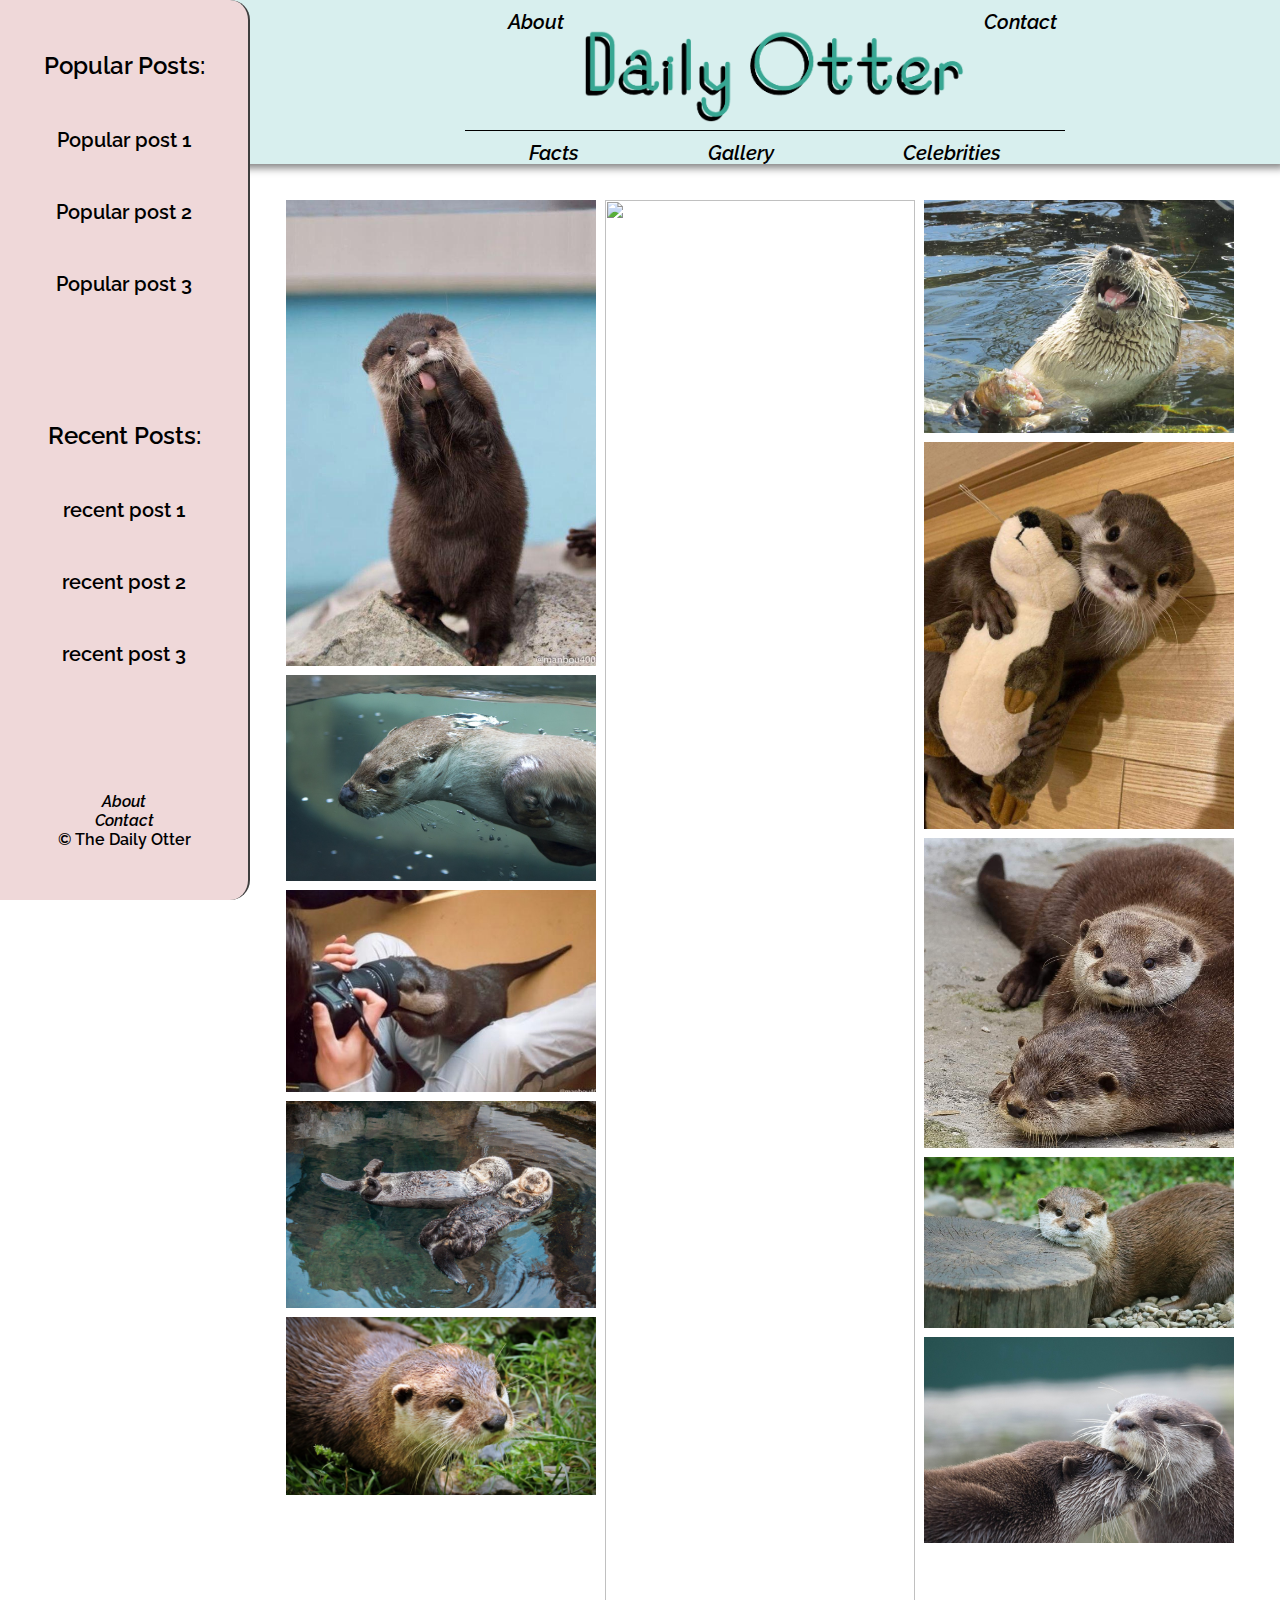
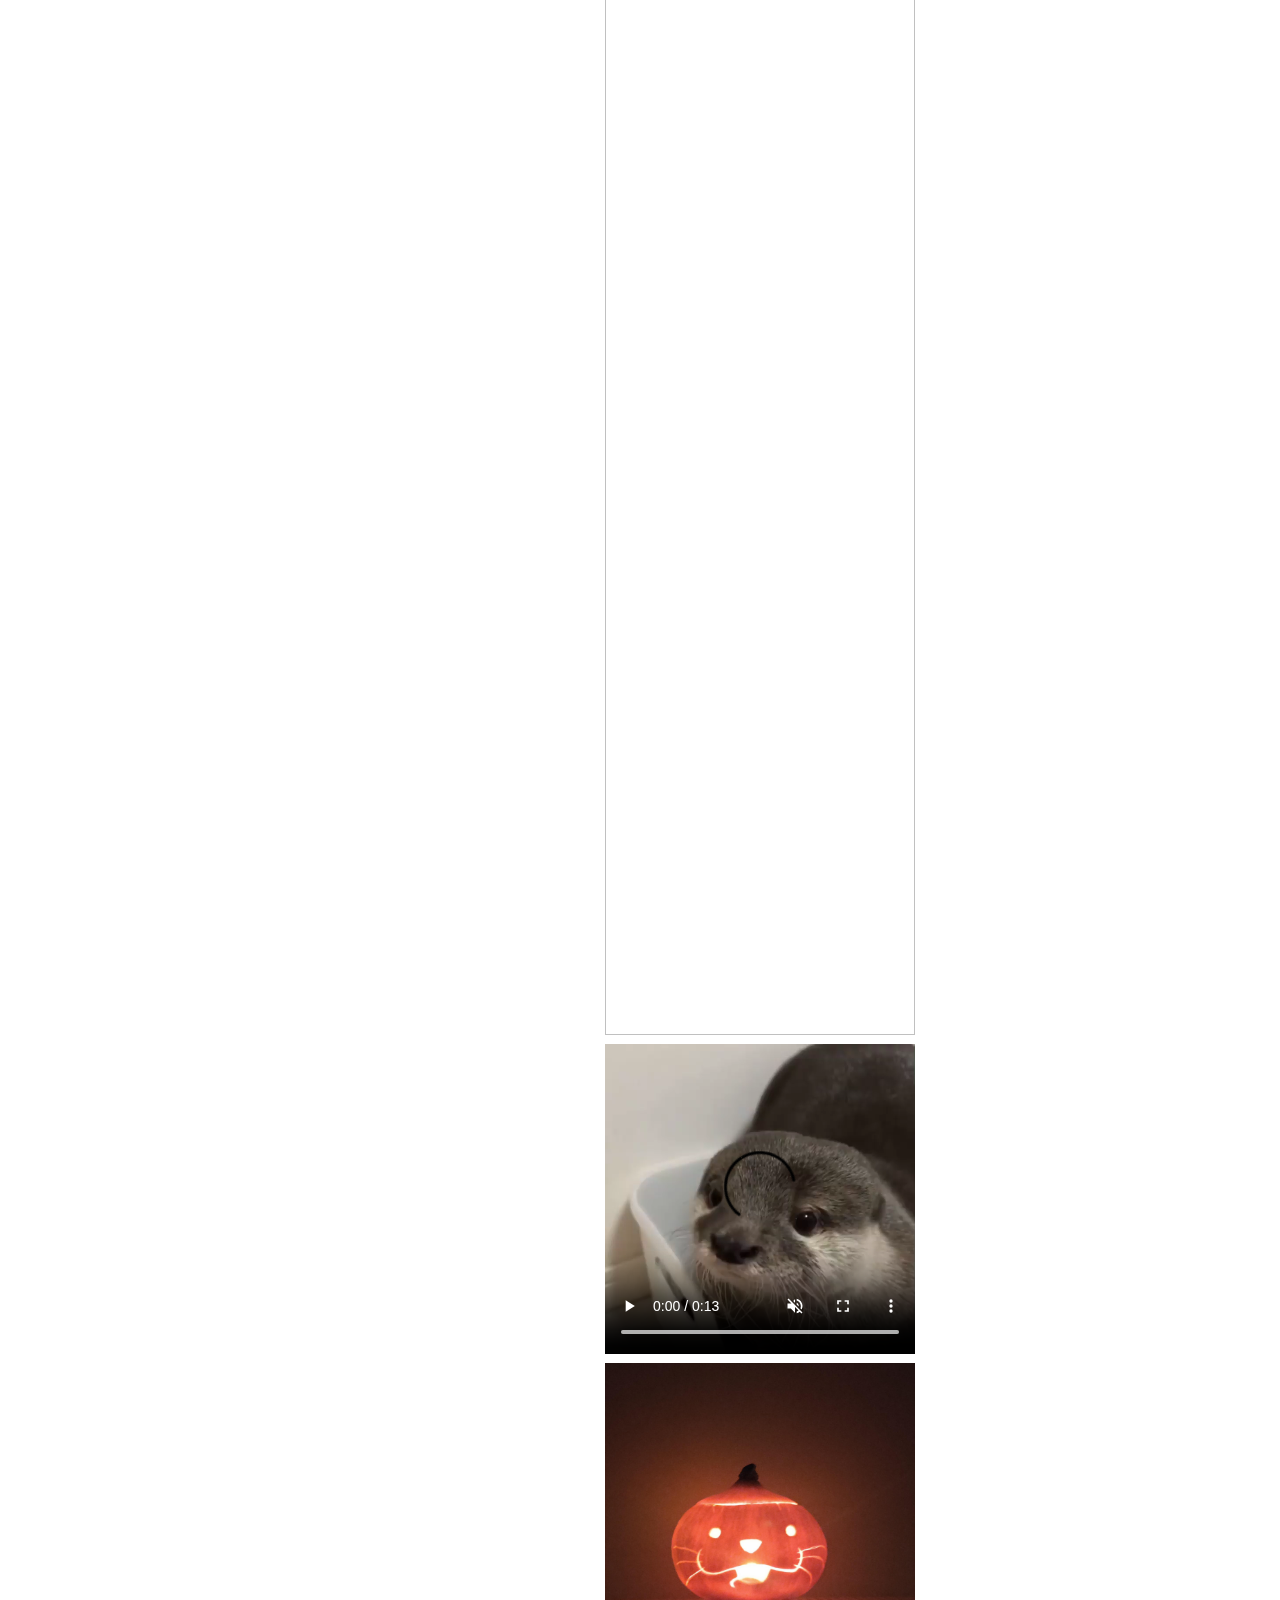
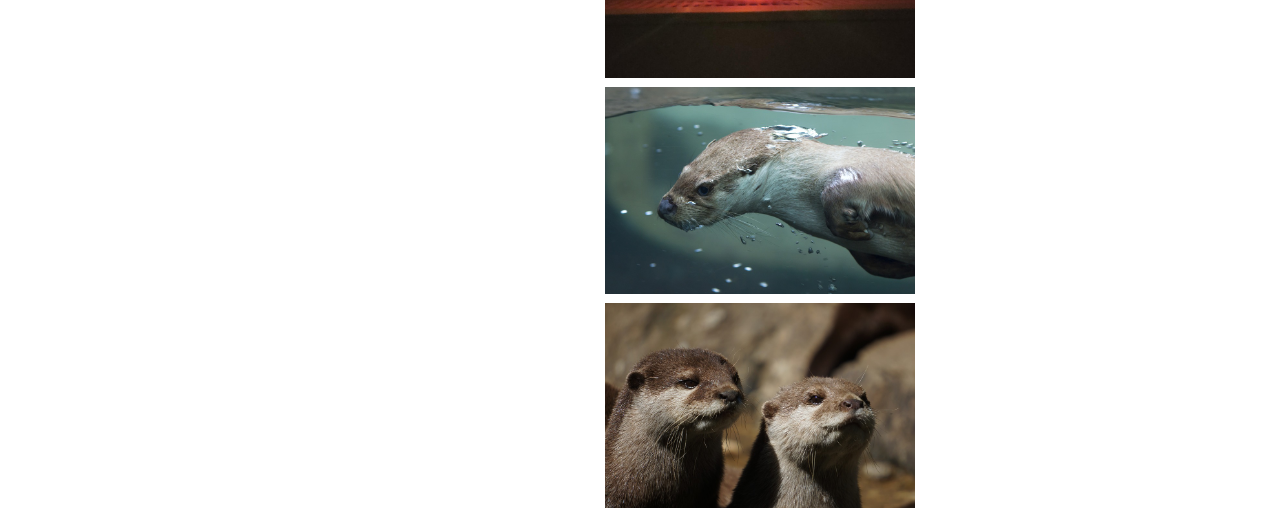
==== gallery.html @ b7fc93a8 "Expansion" ====
<html lang="de">
<head>
    <meta charset="UTF-8">
    <meta http-equiv="X-UA-Compatible" content="IE=edge">
    <meta name="viewport" content="width=device-width, initial-scale=1.0">
    <title>The Daily Otter - Gallery</title>
    <link rel="stylesheet" href="gallery.css">
</head>
    <header>
        <div class="nav__bar--top">
            <nav>
                <a href="#">About</a>
            </nav>
            <div class="nav__bar--middle">
                <a href="index.html">
                    <img src="img/Logo.png" alt="">
                </a>
            </div>
            <nav>
                <a href="#">Contact</a>
            </nav>
        </div>
        <div class="nav__bar--bottom">
            <nav>
                <ul>
                    <li><a href="#">Facts</a></li>
                    <li><a href="gallery.html">Gallery</a></li>
                    <li><a href="#">Celebrities</a></li>
                </ul>
            </nav>
        </div>
    </header>

    <aside class="sidebar">
        <div class="sidebar__content sidebar__popular__posts">
            <h2>Popular Posts:</h2>
            <ul>
                <li>Popular post 1</li>
                <li>Popular post 2</li>
                <li>Popular post 3</li>
            </ul>
        </div>
        <div class="sidebar__content sidebar__recent__posts">
            <h2>Recent Posts:</h2>
            <ul>
                <li>recent post 1</li>
                <li>recent post 2</li>
                <li>recent post 3</li>
            </ul>
        </div>
        <footer>
            <ul>
                <li><a href="#">About</a></li>
                <li><a href="#">Contact</a></li>
            </ul>
            <span>&copy <span id="copyright__year"></span> The Daily Otter</span>
        </footer>
    </aside>

    <main class="gallery--main">
        <div class="row">
            <div class="column">
                <img src="img/gallery/flustered.jpg" alt="">
                <img src="img/gallery/otter-2549856_960_720.jpg" alt="">
                <img src="img/gallery/curious.jpg" alt="">
                <img src="img/gallery/relaxed-ge85306dee_1920.jpg" alt="">
                <img src="img/gallery/otter-g11dd8483a_1280.jpg" alt="">
            </div>
            <div class="column">
                <img src="img/gallery/boop.gif" alt="">
                <video controls autoplay muted loop>
                    <source src="img/gallery/demanding scratches.mp4" type="video/mp4">
                        Your browser does not support this html format
                </video>
                <img src="img/gallery/carved pumpkin.jpg" alt="">
                <img src="img/gallery/otter-2549856_960_720.jpg" alt="">
                <img src="img/gallery/otter-498046_960_720.jpg" alt="">
            </div>
            <div class="column">
                <img src="img/gallery/bite.jpg" alt="">
                <img src="img/gallery/cuddling toy.jpg" alt="">
                <img src="img/gallery/cuddling.jpg" alt="">
                <img src="img/gallery/otter-4444711_960_720.jpg" alt="">
                <img src="img/gallery/otter-312344_960_720.jpg" alt="">
            </div>
        </div>
    </main>

</body>
<html>
---- gallery.css ----
@import url('https://fonts.googleapis.com/css2?family=Raleway:wght@100&display=swap');

*,
*:before,
*:after{
    font-family: 'Raleway', sans-serif;
    font-weight:600;
    margin:0;
    padding:0;
    box-sizing: border-box;
}

ul{
    list-style:none;
}

a, a:visited{
    font-style:italic;
    text-decoration:none;
    color:#000;
}

a:hover{
    font-size:22px;
}

.border{
    border:solid 2px #3e3e3e;
    border-radius: 20px;
}

/* -------------- 
    Header start  
   -------------- */

   header{
    padding:0.5em 0 0 250px;
    box-shadow:4px 3px 8px 1px grey;
    font-size:20px;
    background-color:#d8efee;
    height:8.2em;
}

.nav__bar--top{
    display:flex;
    justify-content:space-around;
    height:6em;
    width:50%;
    margin:auto;
}

.nav__bar--middle{
    padding:0 1em;
}

.nav__bar--middle img{
    width:380px;
    height:auto;
    padding:1em 0 0.5em 0;
}

.nav__bar--bottom{
    display:flex;
    justify-content:center;
}

.nav__bar--bottom ul{
    display:flex;
    justify-content:space-around;
    width:600px;
    border-top:solid 1px;
    padding:0.5em 0 0 0;
}
/* ------------ 
    Header end  
   ------------ */


/* --------------- 
    Sidebar start
   --------------- */
.sidebar{
    display:flex;
    flex-direction:column;
    justify-content:space-around;
    position:fixed;
    height:100vh;
    width:250px;
    left:0;
    top:0;
    background-color:#efd8d9;
    text-align:center;
    border-radius:0 20px 20px 0;
    border-right:solid 2px #3e3e3e;
}

.sidebar div, footer{
    height:auto;
    width:auto;
}

.sidebar h2{
    padding:0 0 1em 0;
}

.sidebar__content li{
    font-size:20px;
    padding:1.2em 0;
}
/* -------------
    Sidebar end
   ------------- */

/* --------- 
    Gallery 
   --------- */

.gallery--main{
    margin:3vh 3vh 0 3vh;
    padding-left:250px;
    display:flex;
    justify-content:space-around;
}
/*
.gallery--main img, video{
    margin:1vh;
    width:300px;
    height:auto;
}

@media screen and (max-width: 1300px){
    .gallery--main{

    }
}*/

.row {
    display:-ms-flexbox; /* IE10 */
    display:flex;
    -ms-flex-wrap:wrap; /* IE10 */
    flex-wrap:wrap;
    padding:0 0.5vh;
}
  
/* Create four equal columns that sit next to each other */
.column {
-ms-flex:33%; /* IE10 */
flex:33%;
max-width:33%;
padding:0 0.5vh;
}

.column img, video {
margin:1vh 0 0 0;
width:100%;
height:auto;
}

/* Responsive - two column-layout instead of four columns */
@media screen and (max-width:800px) {
.column {
    -ms-flex:50%;
    flex:50%;
    max-width:50%;
}
}

/* Responsive -two columns stack on top of each other instead of next to each other */
@media screen and (max-width:600px) {
.column {
    -ms-flex:100%;
    flex:100%;
    max-width:100%;
}
}
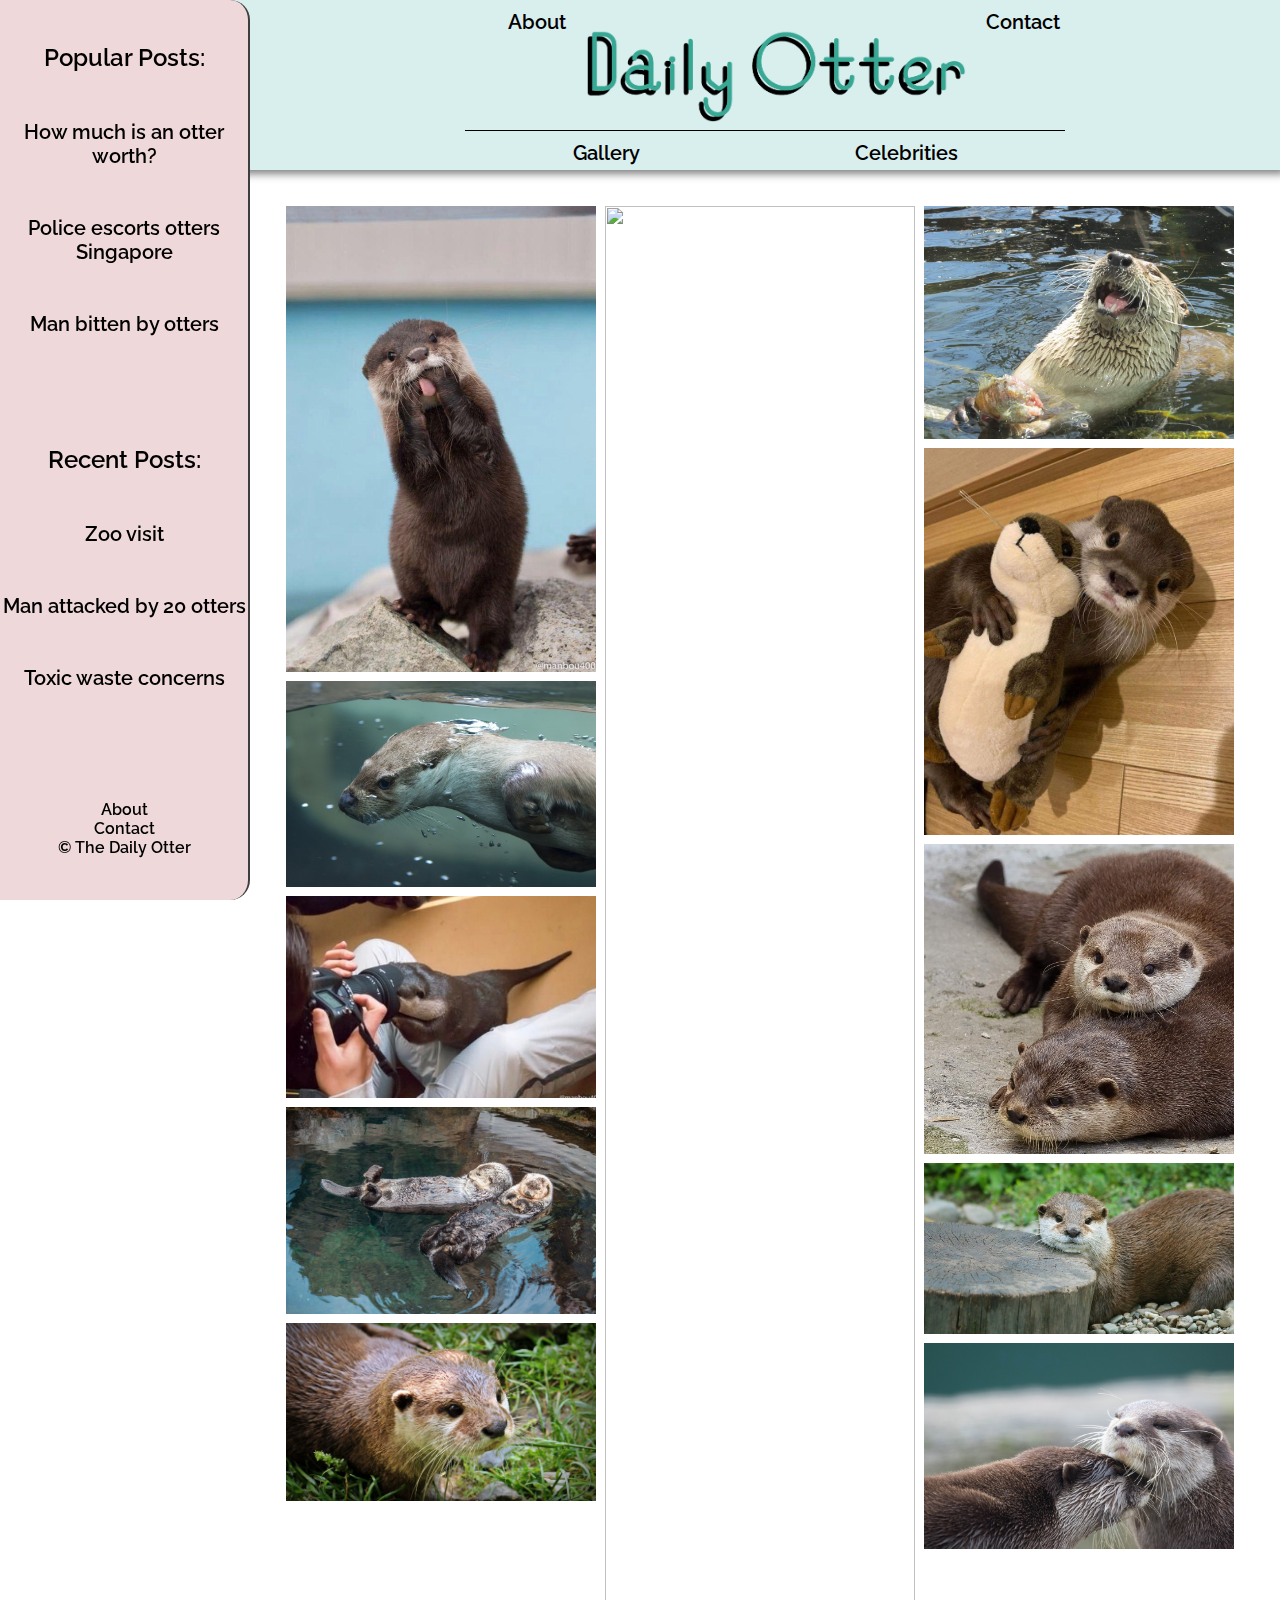
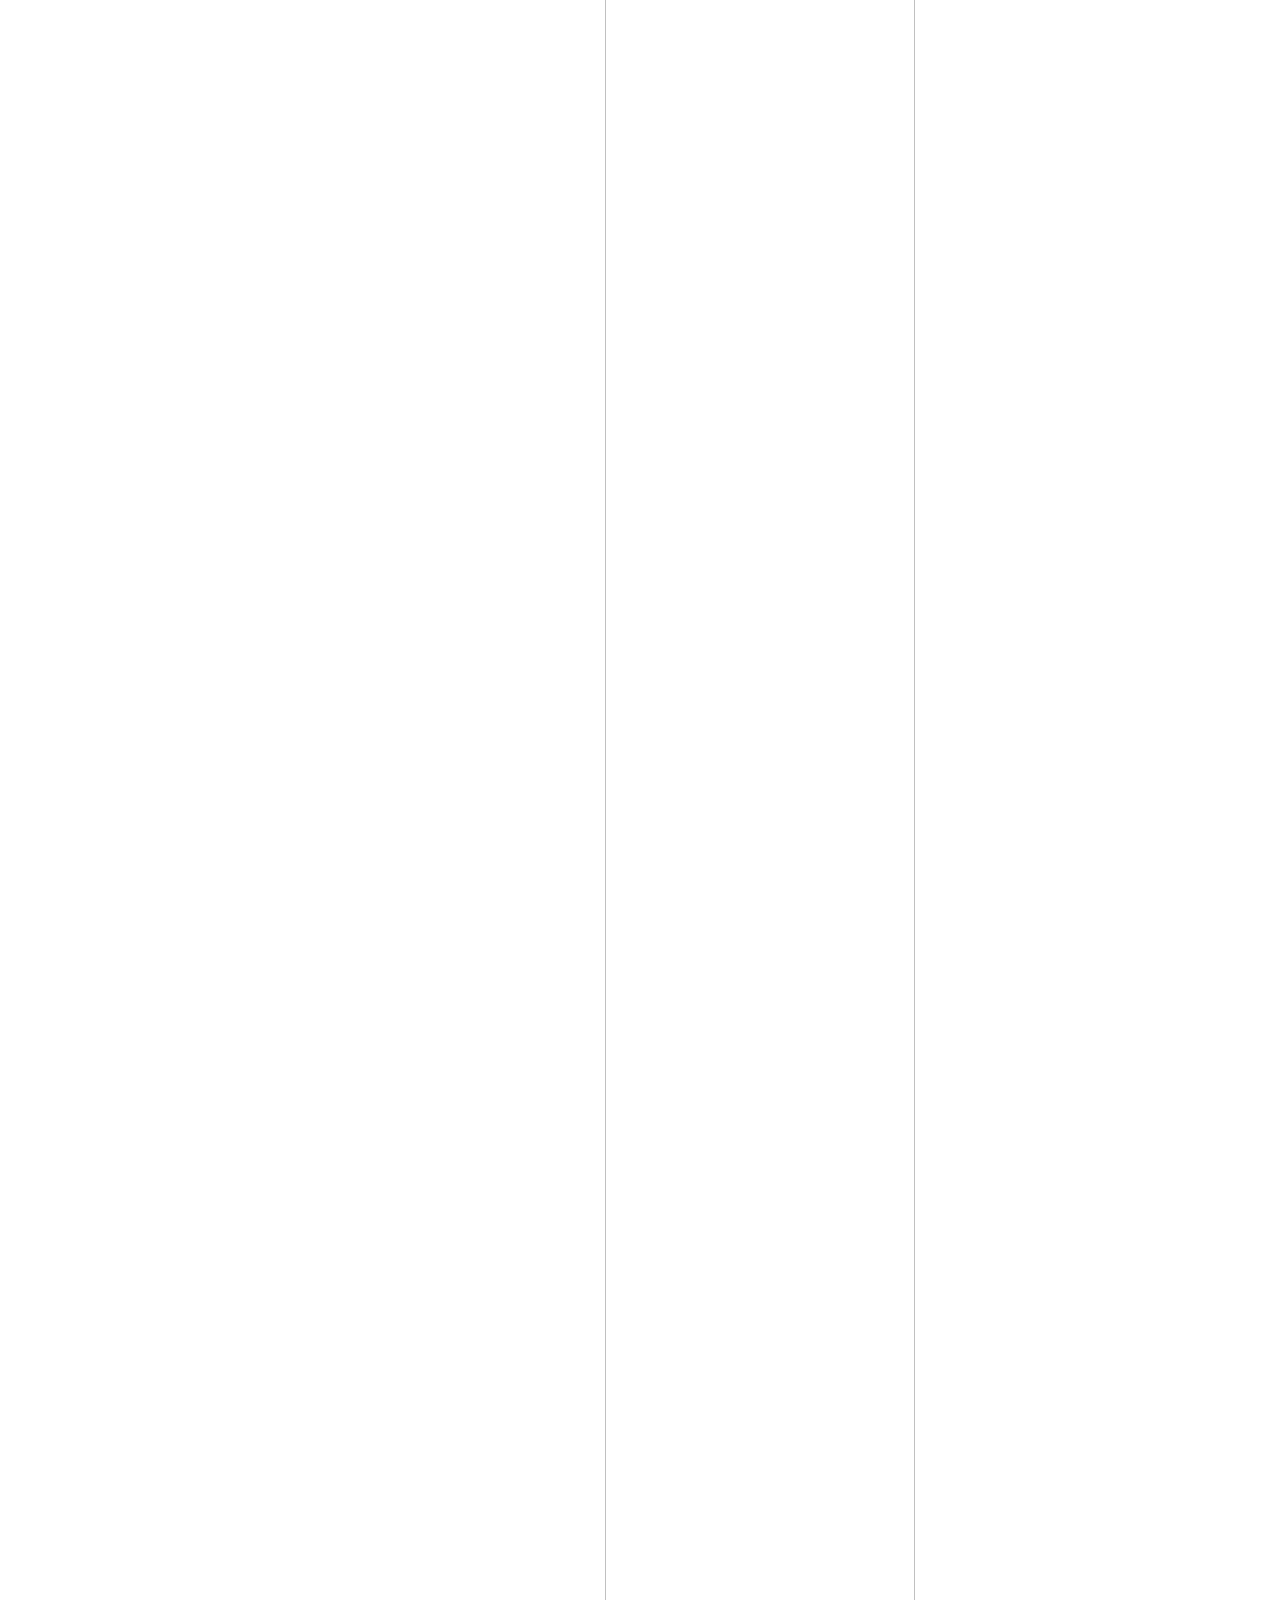
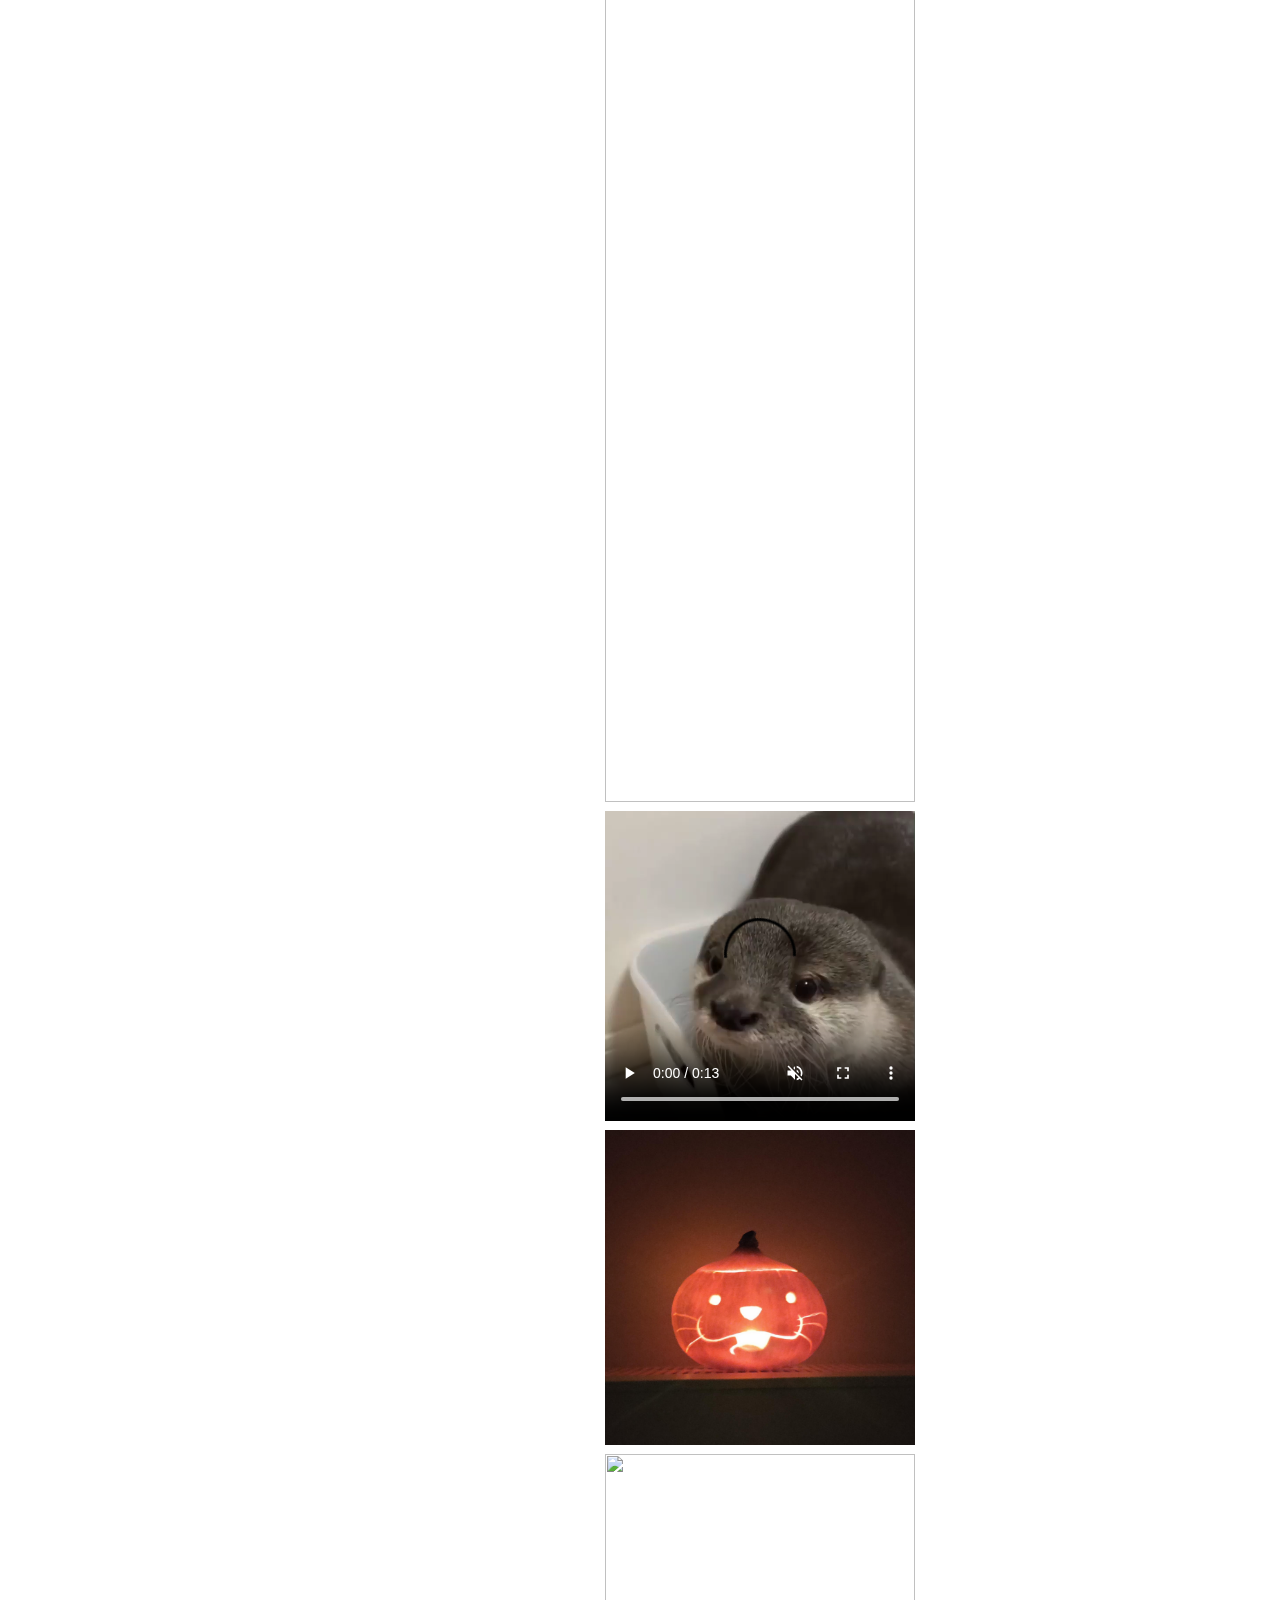
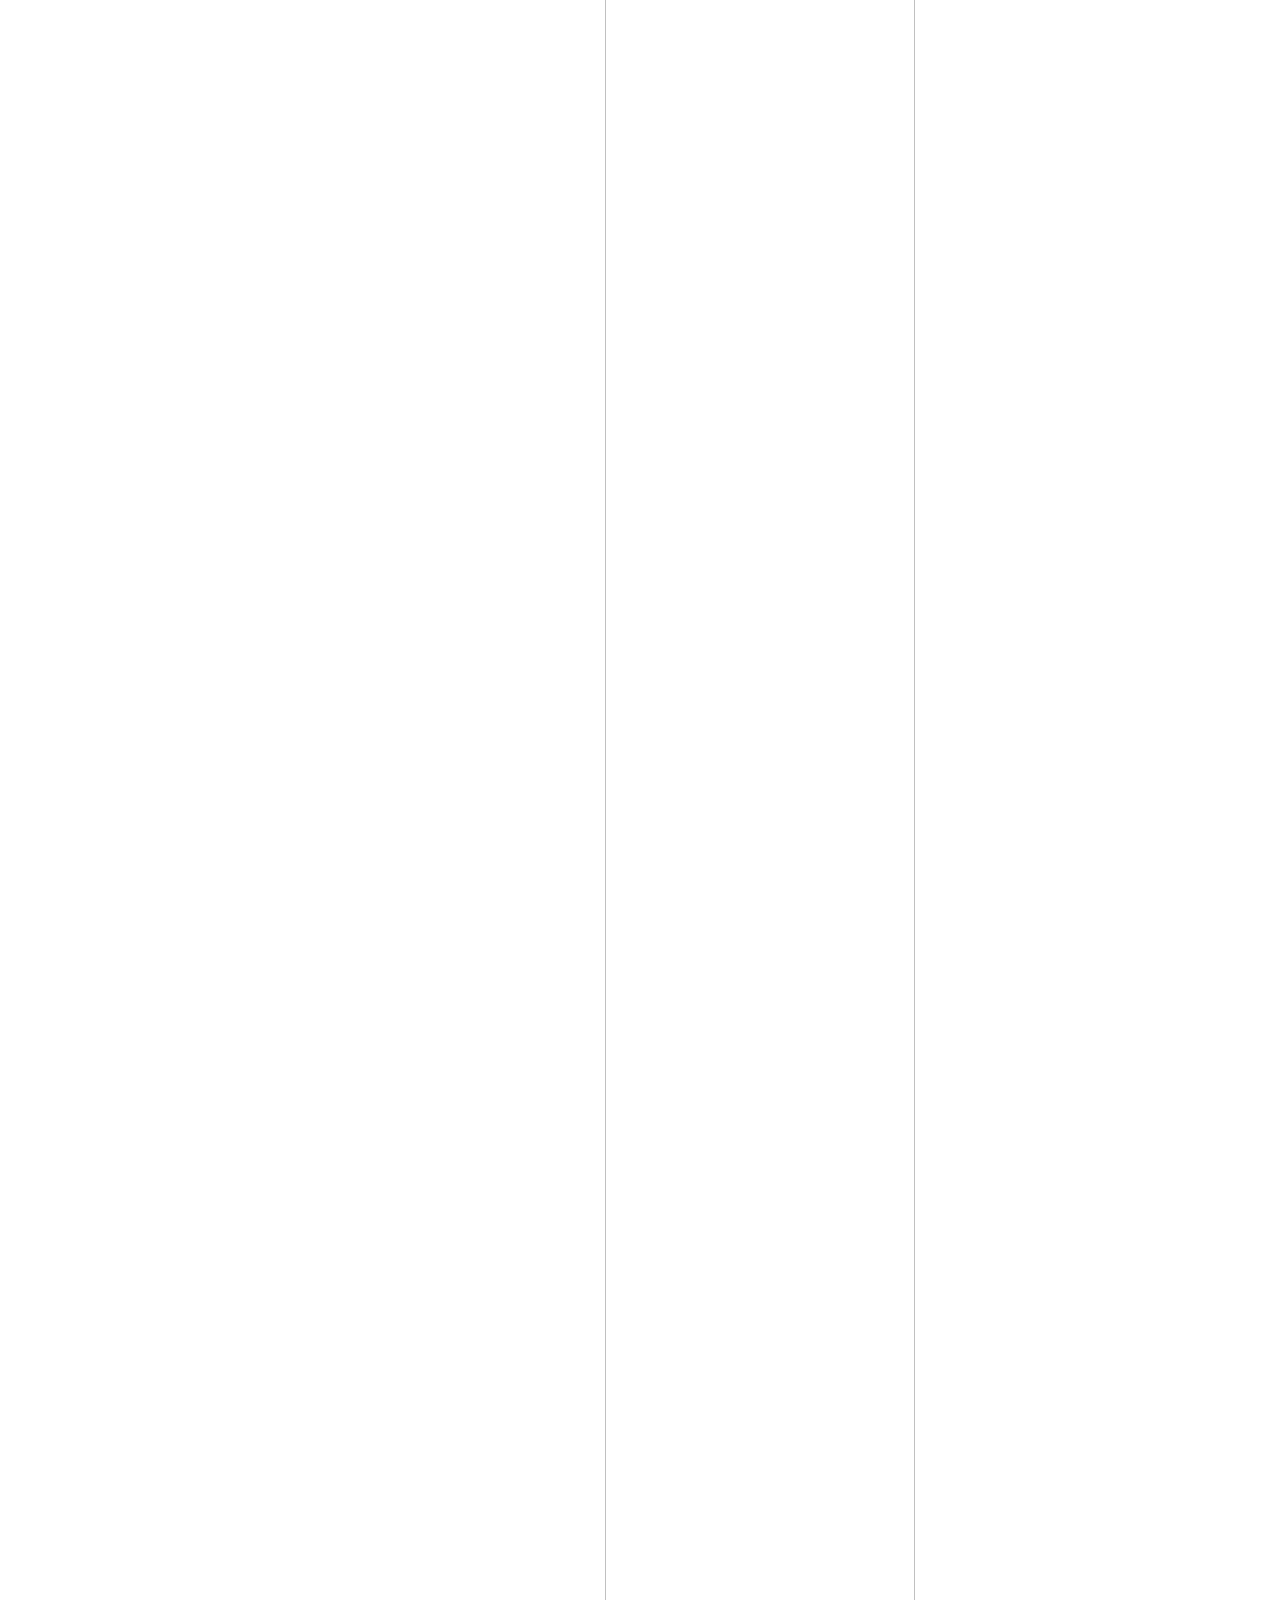
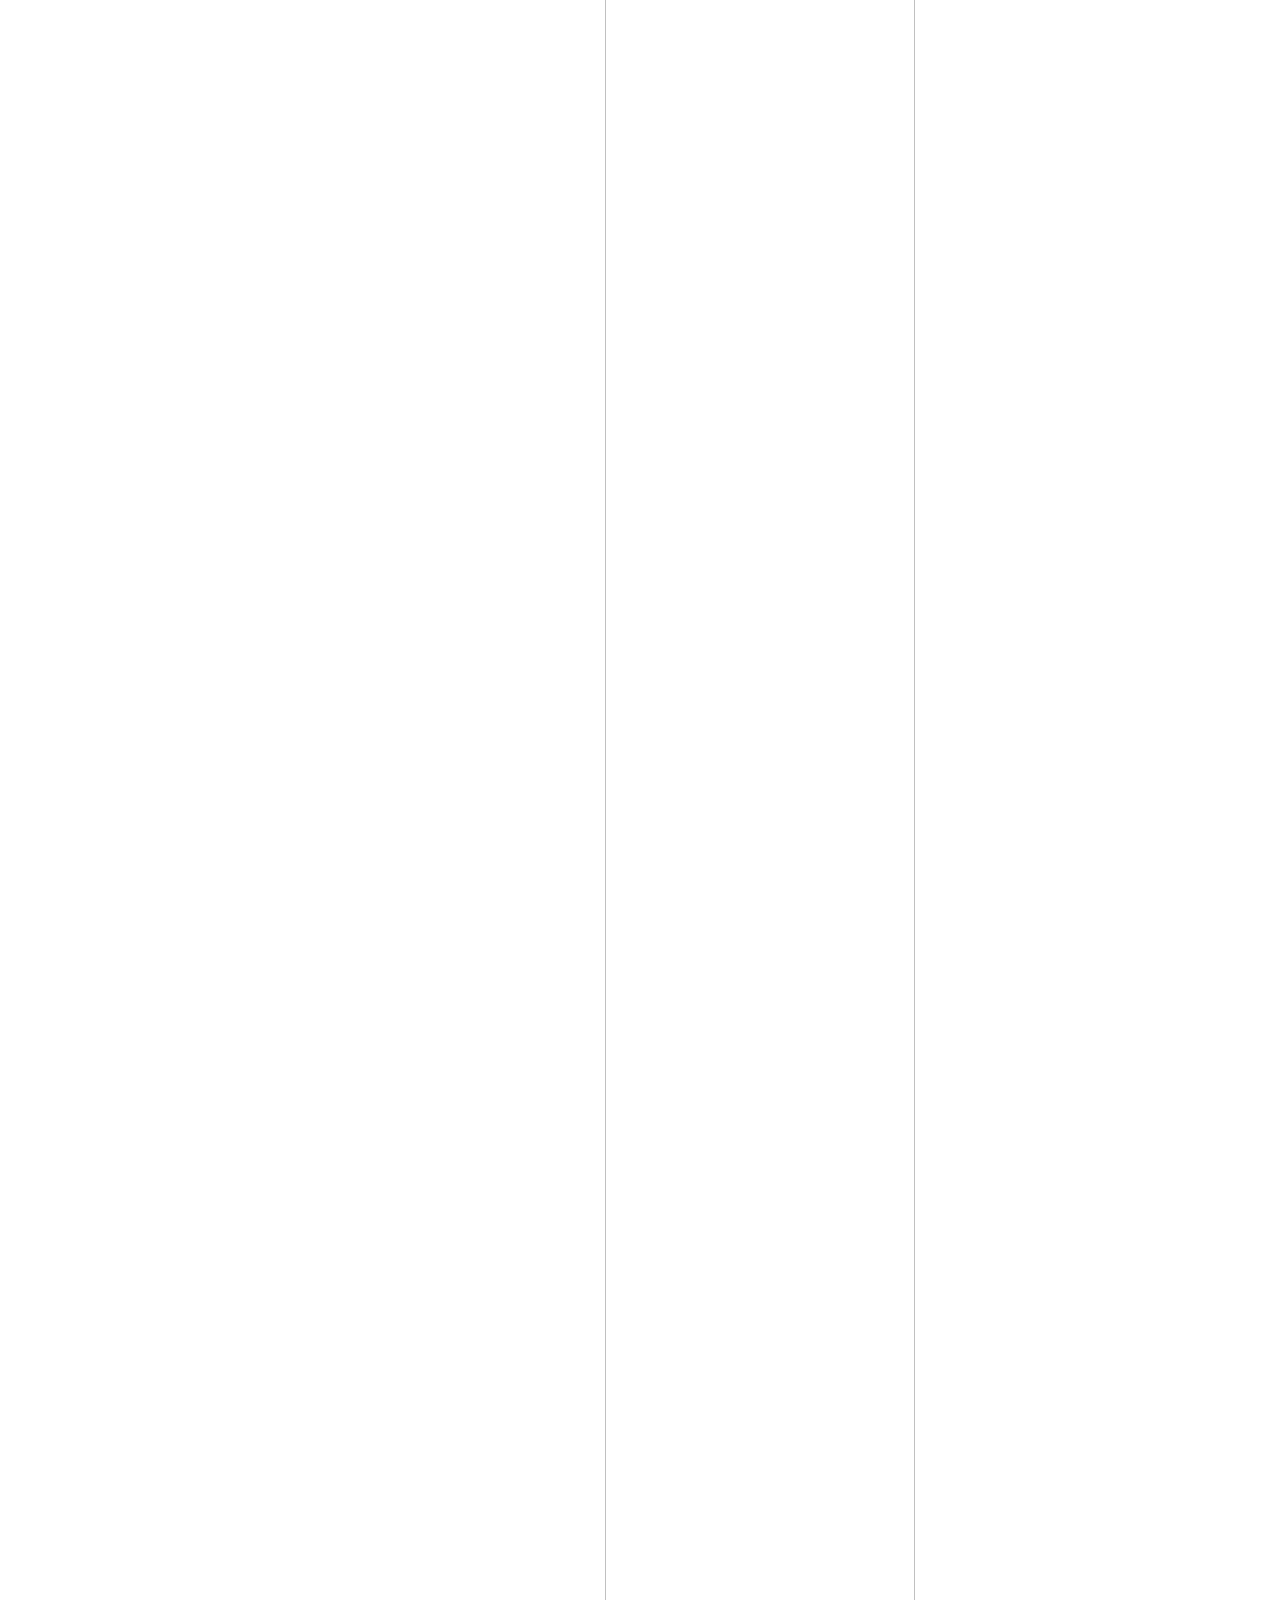
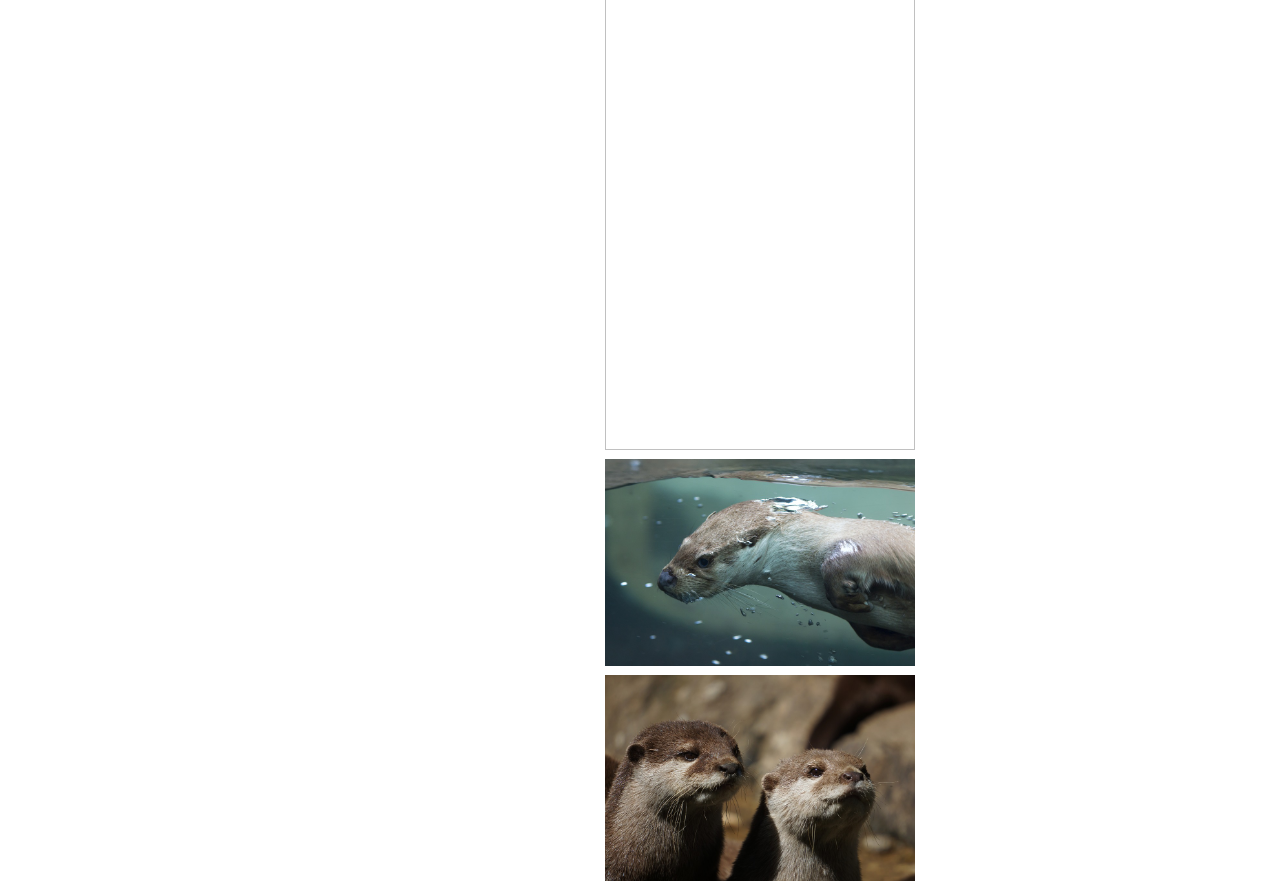
==== commit 921a48e8: "Finished project (really)" ====
--- a/gallery.html
+++ b/gallery.html
@@ -4,12 +4,14 @@
     <meta http-equiv="X-UA-Compatible" content="IE=edge">
     <meta name="viewport" content="width=device-width, initial-scale=1.0">
     <title>The Daily Otter - Gallery</title>
+    <link rel="stylesheet" href="style.css">
     <link rel="stylesheet" href="gallery.css">
 </head>
+<body>
     <header>
         <div class="nav__bar--top">
             <nav>
-                <a href="#">About</a>
+                <a href="about.html">About</a>
             </nav>
             <div class="nav__bar--middle">
                 <a href="index.html">
@@ -17,15 +19,14 @@
                 </a>
             </div>
             <nav>
-                <a href="#">Contact</a>
+                <a href="contact.html">Contact</a>
             </nav>
         </div>
         <div class="nav__bar--bottom">
             <nav>
                 <ul>
-                    <li><a href="#">Facts</a></li>
                     <li><a href="gallery.html">Gallery</a></li>
-                    <li><a href="#">Celebrities</a></li>
+                    <li><a href="celebrities.html">Celebrities</a></li>
                 </ul>
             </nav>
         </div>
@@ -35,17 +36,17 @@
         <div class="sidebar__content sidebar__popular__posts">
             <h2>Popular Posts:</h2>
             <ul>
-                <li>Popular post 1</li>
-                <li>Popular post 2</li>
-                <li>Popular post 3</li>
+                <li><a href="index.html#section__4">How much is an otter worth?</a></li>
+                <li><a href="index.html#section__5">Police escorts otters Singapore</a></li>
+                <li><a href="index.html#section__2">Man bitten by otters</a></li>
             </ul>
         </div>
         <div class="sidebar__content sidebar__recent__posts">
             <h2>Recent Posts:</h2>
             <ul>
-                <li>recent post 1</li>
-                <li>recent post 2</li>
-                <li>recent post 3</li>
+                <li><a href="index.html#section__1">Zoo visit</a></li>
+                <li><a href="index.html#section__2">Man attacked by 20 otters</a></li>
+                <li><a href="index.html#section__3">Toxic waste concerns</a></li>
             </ul>
         </div>
         <footer>
@@ -55,9 +56,9 @@
             </ul>
             <span>&copy <span id="copyright__year"></span> The Daily Otter</span>
         </footer>
-    </aside>
+    </aside>    
 
-    <main class="gallery--main">
+    <main>
         <div class="row">
             <div class="column">
                 <img src="img/gallery/flustered.jpg" alt="">
@@ -73,6 +74,7 @@
                         Your browser does not support this html format
                 </video>
                 <img src="img/gallery/carved pumpkin.jpg" alt="">
+                <img src="img/gallery/cutipiessss.gif" alt="">
                 <img src="img/gallery/otter-2549856_960_720.jpg" alt="">
                 <img src="img/gallery/otter-498046_960_720.jpg" alt="">
             </div>
--- a/style.css
+++ b/style.css
@@ -0,0 +1,113 @@
+/* Contains the site-wide used font,
+   header and sidebar blueprint */
+
+@import url('https://fonts.googleapis.com/css2?family=Raleway:wght@100&display=swap');
+
+*,
+*:before,
+*:after{
+    font-family: 'Raleway', sans-serif;
+    font-weight:600;
+    margin:0;
+    padding:0;
+    box-sizing: border-box;
+}
+
+ul{
+    list-style:none;
+}
+
+a, a:visited{
+    text-decoration:none;
+    color:#000;
+}
+
+a:hover{
+    font-style:italic;
+}
+
+.border{
+    border:solid 2px #3e3e3e;
+    border-radius: 20px;
+}
+
+/* -------------- 
+    Header start  
+   -------------- */
+header{
+    padding:0.5em 0 0 250px;
+    box-shadow:4px 3px 8px 1px grey;
+    font-size:20px;
+    background-color:#d8efee;
+    height:8.5em;
+}
+
+.nav__bar--top{
+    display:flex;
+    justify-content:space-around;
+    height:6em;
+    width:50%;
+    margin:auto;
+}
+
+.nav__bar--middle{
+    padding:0 1em;
+}
+
+.nav__bar--middle img{
+    width:380px;
+    height:auto;
+    padding:1em 0 0.5em 0;
+}
+
+.nav__bar--bottom{
+    display:flex;
+    justify-content:center;
+}
+
+.nav__bar--bottom ul{
+    display:flex;
+    justify-content:space-around;
+    width:600px;
+    border-top:solid 1px;
+    padding:0.5em 0 0 0;
+}
+/* ------------ 
+    Header end  
+   ------------ */
+
+
+/* --------------- 
+    Sidebar start
+   --------------- */
+.sidebar{
+    display:flex;
+    flex-direction:column;
+    justify-content:space-around;
+    position:fixed;
+    height:100vh;
+    width:250px;
+    left:0;
+    top:0;
+    background-color:#efd8d9;
+    text-align:center;
+    border-radius:0 20px 20px 0;
+    border-right:solid 2px #3e3e3e;
+}
+
+.sidebar div, footer{
+    height:auto;
+    width:auto;
+}
+
+.sidebar h2{
+    padding:0 0 1em 0;
+}
+
+.sidebar__content li{
+    font-size:20px;
+    padding:1.2em 0;
+}
+/* -------------
+    Sidebar end
+   ------------- */--- a/gallery.css
+++ b/gallery.css
@@ -1,175 +1,60 @@
-@import url('https://fonts.googleapis.com/css2?family=Raleway:wght@100&display=swap');
-
-*,
-*:before,
-*:after{
-    font-family: 'Raleway', sans-serif;
-    font-weight:600;
-    margin:0;
-    padding:0;
-    box-sizing: border-box;
-}
-
-ul{
-    list-style:none;
-}
-
-a, a:visited{
-    font-style:italic;
-    text-decoration:none;
-    color:#000;
-}
-
-a:hover{
-    font-size:22px;
-}
-
-.border{
-    border:solid 2px #3e3e3e;
-    border-radius: 20px;
-}
-
-/* -------------- 
-    Header start  
-   -------------- */
-
-   header{
-    padding:0.5em 0 0 250px;
-    box-shadow:4px 3px 8px 1px grey;
-    font-size:20px;
-    background-color:#d8efee;
-    height:8.2em;
-}
-
-.nav__bar--top{
-    display:flex;
-    justify-content:space-around;
-    height:6em;
-    width:50%;
-    margin:auto;
-}
-
-.nav__bar--middle{
-    padding:0 1em;
-}
-
-.nav__bar--middle img{
-    width:380px;
-    height:auto;
-    padding:1em 0 0.5em 0;
-}
-
-.nav__bar--bottom{
-    display:flex;
-    justify-content:center;
-}
-
-.nav__bar--bottom ul{
-    display:flex;
-    justify-content:space-around;
-    width:600px;
-    border-top:solid 1px;
-    padding:0.5em 0 0 0;
-}
-/* ------------ 
-    Header end  
-   ------------ */
-
-
-/* --------------- 
-    Sidebar start
-   --------------- */
-.sidebar{
-    display:flex;
-    flex-direction:column;
-    justify-content:space-around;
-    position:fixed;
-    height:100vh;
-    width:250px;
-    left:0;
-    top:0;
-    background-color:#efd8d9;
-    text-align:center;
-    border-radius:0 20px 20px 0;
-    border-right:solid 2px #3e3e3e;
-}
-
-.sidebar div, footer{
-    height:auto;
-    width:auto;
-}
-
-.sidebar h2{
-    padding:0 0 1em 0;
-}
-
-.sidebar__content li{
-    font-size:20px;
-    padding:1.2em 0;
-}
-/* -------------
-    Sidebar end
-   ------------- */
-
 /* --------- 
     Gallery 
    --------- */
-
-.gallery--main{
-    margin:3vh 3vh 0 3vh;
+main{
+    margin:3vh 3vh 3vh 3vh;
     padding-left:250px;
     display:flex;
     justify-content:space-around;
 }
-/*
-.gallery--main img, video{
-    margin:1vh;
-    width:300px;
-    height:auto;
-}
 
-@media screen and (max-width: 1300px){
-    .gallery--main{
-
-    }
-}*/
-
-.row {
-    display:-ms-flexbox; /* IE10 */
+.row{
     display:flex;
-    -ms-flex-wrap:wrap; /* IE10 */
     flex-wrap:wrap;
     padding:0 0.5vh;
 }
   
 /* Create four equal columns that sit next to each other */
-.column {
--ms-flex:33%; /* IE10 */
+.column{
 flex:33%;
 max-width:33%;
 padding:0 0.5vh;
 }
 
-.column img, video {
+.column img, video{
 margin:1vh 0 0 0;
 width:100%;
 height:auto;
 }
 
 /* Responsive - two column-layout instead of four columns */
-@media screen and (max-width:800px) {
-.column {
-    -ms-flex:50%;
-    flex:50%;
-    max-width:50%;
-}
+@media screen and (max-width:800px){
+    .column {
+        -ms-flex:50%;
+        flex:50%;
+        max-width:50%;
+    }
 }
 
 /* Responsive -two columns stack on top of each other instead of next to each other */
-@media screen and (max-width:600px) {
-.column {
-    -ms-flex:100%;
-    flex:100%;
-    max-width:100%;
+@media screen and (max-width:600px){
+    .column {
+        -ms-flex:100%;
+        flex:100%;
+        max-width:100%;
+    }
 }
+
+@media screen and (max-width:950px){
+    .sidebar{
+        display:none;
+    }
+
+    header{
+        padding:0.5em 0 0 0;
+    }
+
+    main{
+        padding:0;
+    }
 }
